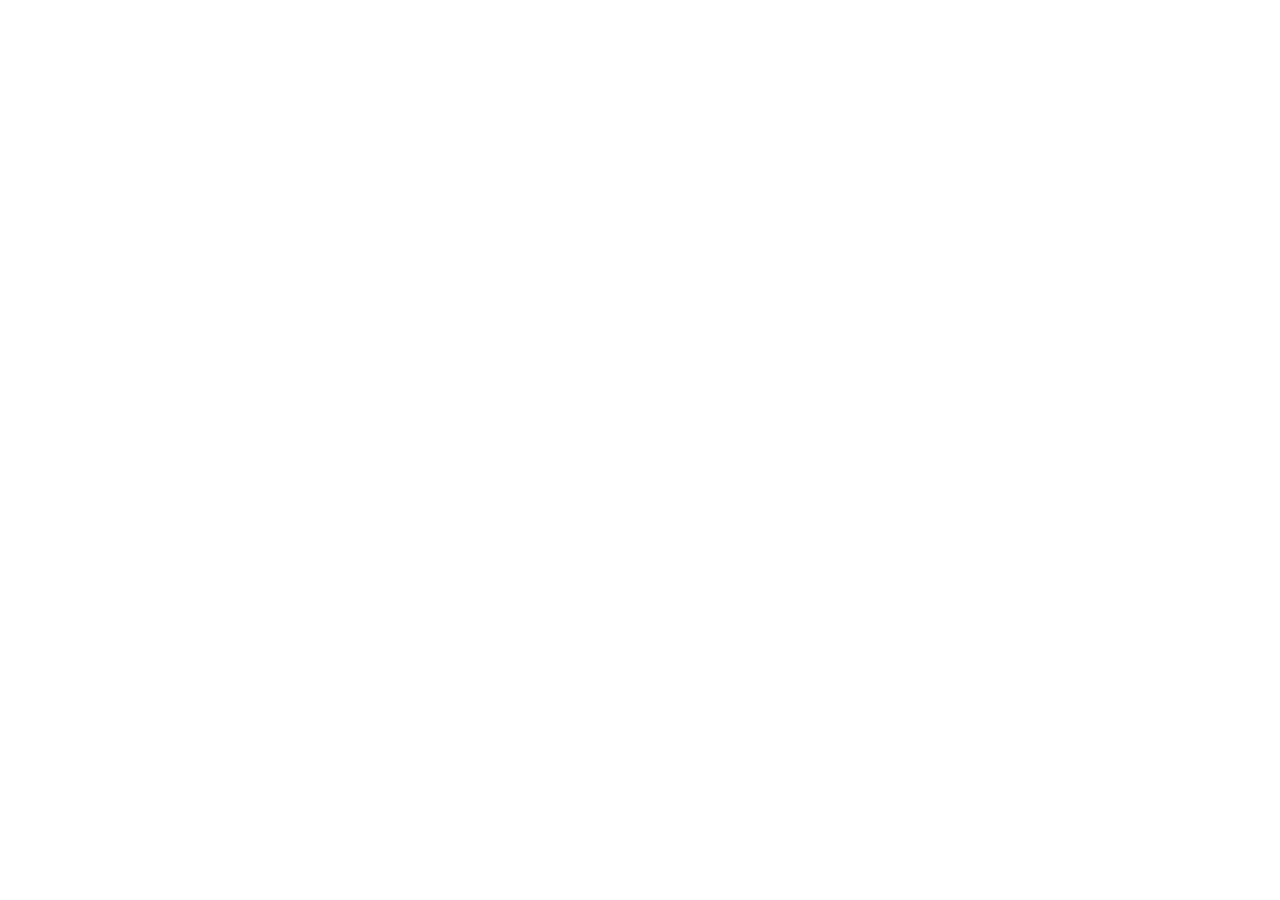
==== web/index.html @ cb4b6bca "Eventa : application Flutter d'organisation d'événements (démo) Organisateur et Creator avec interfa" ====
<!DOCTYPE html>
<html>
<head>
  <!--
    If you are serving your web app in a path other than the root, change the
    href value below to reflect the base path you are serving from.

    The path provided below has to start and end with a slash "/" in order for
    it to work correctly.

    For more details:
    * https://developer.mozilla.org/en-US/docs/Web/HTML/Element/base

    This is a placeholder for base href that will be replaced by the value of
    the `--base-href` argument provided to `flutter build`.
  -->
  <base href="$FLUTTER_BASE_HREF">

  <meta charset="UTF-8">
  <meta content="IE=Edge" http-equiv="X-UA-Compatible">
  <meta name="description" content="A new Flutter project.">

  <!-- iOS meta tags & icons -->
  <meta name="mobile-web-app-capable" content="yes">
  <meta name="apple-mobile-web-app-status-bar-style" content="black">
  <meta name="apple-mobile-web-app-title" content="eventa">
  <link rel="apple-touch-icon" href="icons/Icon-192.png">

  <!-- Favicon -->
  <link rel="icon" type="image/png" href="favicon.png"/>

  <title>eventa</title>
  <link rel="manifest" href="manifest.json">
</head>
<body>
  <!--
    You can customize the "flutter_bootstrap.js" script.
    This is useful to provide a custom configuration to the Flutter loader
    or to give the user feedback during the initialization process.

    For more details:
    * https://docs.flutter.dev/platform-integration/web/initialization
  -->
  <script src="flutter_bootstrap.js" async></script>
</body>
</html>
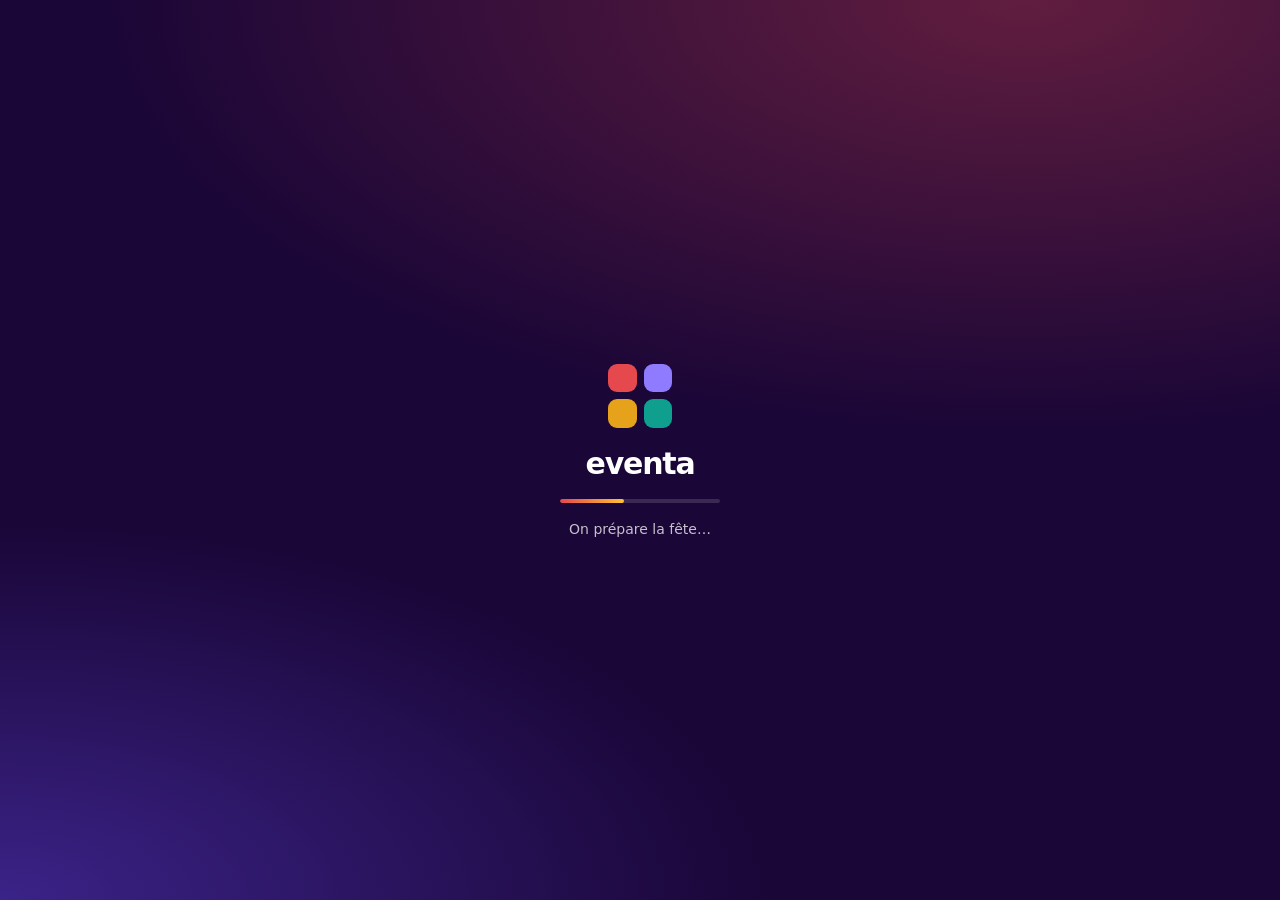
==== commit 9ddfff1e: "Prestataires, devis adaptés, offre Creator, bienvenue, landing enrichie App - 36 prestataires ajouté" ====
--- a/web/index.html
+++ b/web/index.html
@@ -1,46 +1,68 @@
 <!DOCTYPE html>
-<html>
+<html lang="fr">
 <head>
   <!--
-    If you are serving your web app in a path other than the root, change the
-    href value below to reflect the base path you are serving from.
-
-    The path provided below has to start and end with a slash "/" in order for
-    it to work correctly.
-
-    For more details:
-    * https://developer.mozilla.org/en-US/docs/Web/HTML/Element/base
-
-    This is a placeholder for base href that will be replaced by the value of
-    the `--base-href` argument provided to `flutter build`.
+    Base href remplacée par `flutter build web --base-href` (ex. /app/ sur Netlify).
   -->
   <base href="$FLUTTER_BASE_HREF">
 
   <meta charset="UTF-8">
   <meta content="IE=Edge" http-equiv="X-UA-Compatible">
-  <meta name="description" content="A new Flutter project.">
+  <meta name="viewport" content="width=device-width, initial-scale=1">
+  <meta name="description" content="Eventa : budget en FCFA, prestataires vérifiés, invités et équipe, paiement Mobile Money. Le budget parfait pour célébrer.">
+  <meta name="theme-color" content="#1A0637">
 
   <!-- iOS meta tags & icons -->
   <meta name="mobile-web-app-capable" content="yes">
   <meta name="apple-mobile-web-app-status-bar-style" content="black">
-  <meta name="apple-mobile-web-app-title" content="eventa">
+  <meta name="apple-mobile-web-app-title" content="Eventa">
   <link rel="apple-touch-icon" href="icons/Icon-192.png">
 
   <!-- Favicon -->
   <link rel="icon" type="image/png" href="favicon.png"/>
 
-  <title>eventa</title>
+  <title>Eventa</title>
   <link rel="manifest" href="manifest.json">
+
+  <!-- Écran de chargement aux couleurs d'Eventa : visible dès le premier
+       octet, pendant que le moteur de l'app se télécharge (utile sur une
+       connexion mobile lente). -->
+  <style>
+    html, body { margin: 0; height: 100%; background: #1A0637; }
+    #splash {
+      position: fixed; inset: 0; z-index: 9999; display: grid; place-items: center;
+      background: radial-gradient(120% 80% at 80% 0%, rgba(229, 72, 77, .35), transparent 60%),
+                  radial-gradient(100% 70% at 0% 100%, rgba(98, 70, 234, .45), transparent 60%),
+                  #1A0637;
+      color: #fff; font-family: system-ui, -apple-system, "Segoe UI", sans-serif;
+      transition: opacity .45s ease, visibility .45s;
+    }
+    #splash.done { opacity: 0; visibility: hidden; }
+    .sp-box { display: grid; justify-items: center; gap: 18px; text-align: center; }
+    .sp-mark { display: grid; grid-template-columns: 1fr 1fr; gap: 7px; width: 64px; height: 64px; }
+    .sp-mark i { border-radius: 9px; animation: sp-pop 1.2s ease-in-out infinite; }
+    .sp-mark i:nth-child(1) { background: #E5484D; }
+    .sp-mark i:nth-child(2) { background: #8F7BFF; animation-delay: .15s; }
+    .sp-mark i:nth-child(3) { background: #E5A21A; animation-delay: .45s; }
+    .sp-mark i:nth-child(4) { background: #0E9F8E; animation-delay: .3s; }
+    @keyframes sp-pop { 0%, 100% { transform: scale(1); } 40% { transform: scale(.72) rotate(8deg); } }
+    .sp-word { font-size: 30px; font-weight: 800; letter-spacing: -.04em; }
+    .sp-bar { width: 160px; height: 4px; border-radius: 4px; background: rgba(255, 255, 255, .14); overflow: hidden; }
+    .sp-bar i { display: block; width: 40%; height: 100%; border-radius: 4px; background: linear-gradient(90deg, #E5484D, #FFC233); animation: sp-run 1.1s ease-in-out infinite; }
+    @keyframes sp-run { from { transform: translateX(-100%); } to { transform: translateX(260%); } }
+    .sp-text { font-size: 14px; opacity: .75; }
+    @media (prefers-reduced-motion: reduce) { .sp-mark i, .sp-bar i { animation: none; } }
+  </style>
 </head>
 <body>
-  <!--
-    You can customize the "flutter_bootstrap.js" script.
-    This is useful to provide a custom configuration to the Flutter loader
-    or to give the user feedback during the initialization process.
-
-    For more details:
-    * https://docs.flutter.dev/platform-integration/web/initialization
-  -->
+  <div id="splash" role="status" aria-label="Chargement d’Eventa">
+    <div class="sp-box">
+      <div class="sp-mark" aria-hidden="true"><i></i><i></i><i></i><i></i></div>
+      <div class="sp-word">eventa</div>
+      <div class="sp-bar" aria-hidden="true"><i></i></div>
+      <div class="sp-text">On prépare la fête…</div>
+    </div>
+  </div>
   <script src="flutter_bootstrap.js" async></script>
 </body>
 </html>
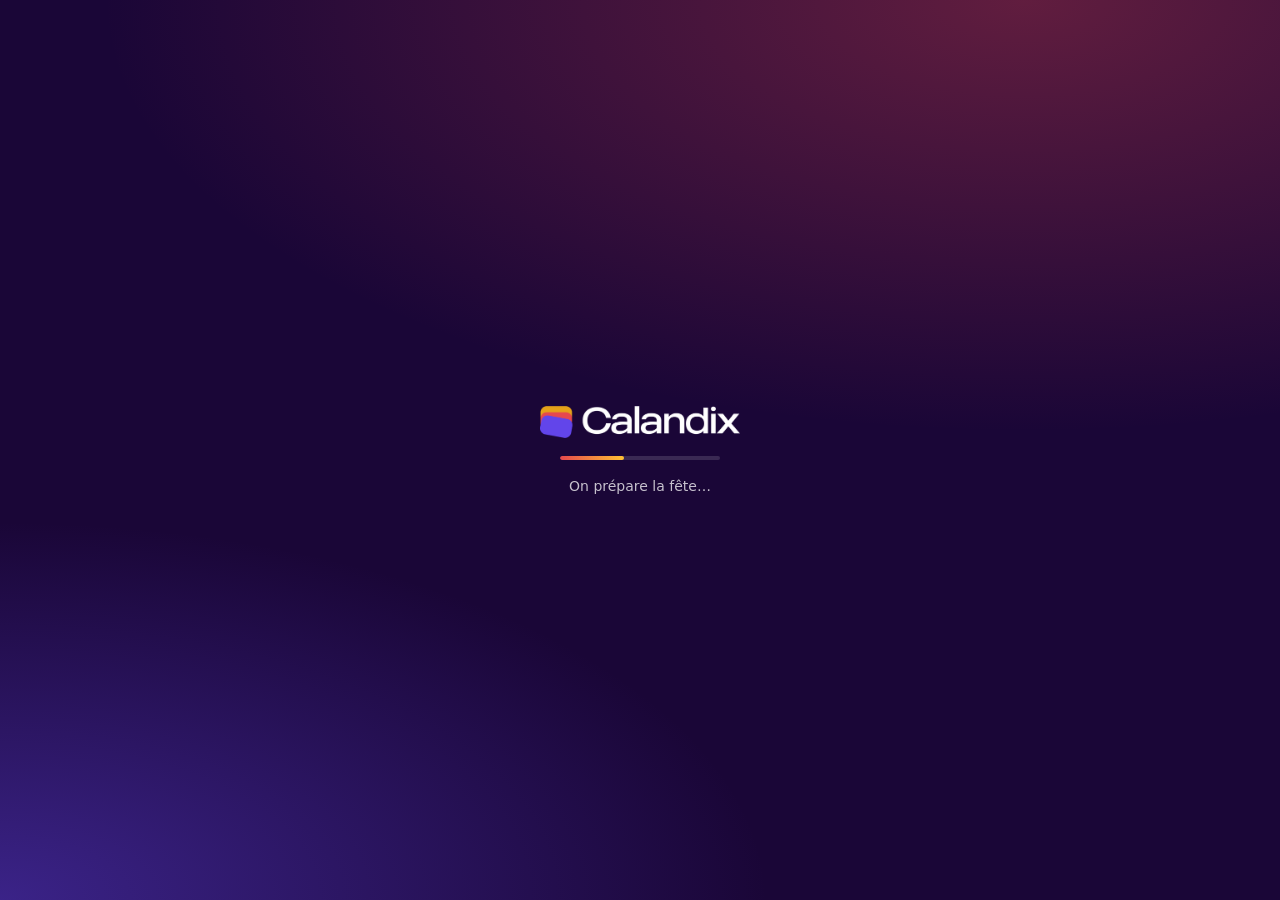
==== commit 7aca4cfd: "Eventa devient Calandix Nouveau nom et logo fourni (trois cartes + « Calandix ») sur l'app, la landi" ====
--- a/web/index.html
+++ b/web/index.html
@@ -9,22 +9,22 @@
   <meta charset="UTF-8">
   <meta content="IE=Edge" http-equiv="X-UA-Compatible">
   <meta name="viewport" content="width=device-width, initial-scale=1">
-  <meta name="description" content="Eventa : budget en FCFA, prestataires vérifiés, invités et équipe, paiement Mobile Money. Le budget parfait pour célébrer.">
+  <meta name="description" content="Calandix : prestataires vérifiés, invités et équipe au même endroit. Le budget parfait pour célébrer.">
   <meta name="theme-color" content="#1A0637">
 
   <!-- iOS meta tags & icons -->
   <meta name="mobile-web-app-capable" content="yes">
   <meta name="apple-mobile-web-app-status-bar-style" content="black">
-  <meta name="apple-mobile-web-app-title" content="Eventa">
+  <meta name="apple-mobile-web-app-title" content="Calandix">
   <link rel="apple-touch-icon" href="icons/Icon-192.png">
 
   <!-- Favicon -->
   <link rel="icon" type="image/png" href="favicon.png"/>
 
-  <title>Eventa</title>
+  <title>Calandix</title>
   <link rel="manifest" href="manifest.json">
 
-  <!-- Écran de chargement aux couleurs d'Eventa : visible dès le premier
+  <!-- Écran de chargement aux couleurs de Calandix : visible dès le premier
        octet, pendant que le moteur de l'app se télécharge (utile sur une
        connexion mobile lente). -->
   <style>
@@ -39,26 +39,19 @@
     }
     #splash.done { opacity: 0; visibility: hidden; }
     .sp-box { display: grid; justify-items: center; gap: 18px; text-align: center; }
-    .sp-mark { display: grid; grid-template-columns: 1fr 1fr; gap: 7px; width: 64px; height: 64px; }
-    .sp-mark i { border-radius: 9px; animation: sp-pop 1.2s ease-in-out infinite; }
-    .sp-mark i:nth-child(1) { background: #E5484D; }
-    .sp-mark i:nth-child(2) { background: #8F7BFF; animation-delay: .15s; }
-    .sp-mark i:nth-child(3) { background: #E5A21A; animation-delay: .45s; }
-    .sp-mark i:nth-child(4) { background: #0E9F8E; animation-delay: .3s; }
-    @keyframes sp-pop { 0%, 100% { transform: scale(1); } 40% { transform: scale(.72) rotate(8deg); } }
-    .sp-word { font-size: 30px; font-weight: 800; letter-spacing: -.04em; }
+    .sp-logo { width: 200px; height: auto; animation: sp-pop 1.6s ease-in-out infinite; }
+    @keyframes sp-pop { 0%, 100% { transform: scale(1); } 45% { transform: scale(.94); } }
     .sp-bar { width: 160px; height: 4px; border-radius: 4px; background: rgba(255, 255, 255, .14); overflow: hidden; }
     .sp-bar i { display: block; width: 40%; height: 100%; border-radius: 4px; background: linear-gradient(90deg, #E5484D, #FFC233); animation: sp-run 1.1s ease-in-out infinite; }
     @keyframes sp-run { from { transform: translateX(-100%); } to { transform: translateX(260%); } }
     .sp-text { font-size: 14px; opacity: .75; }
-    @media (prefers-reduced-motion: reduce) { .sp-mark i, .sp-bar i { animation: none; } }
+    @media (prefers-reduced-motion: reduce) { .sp-logo, .sp-bar i { animation: none; } }
   </style>
 </head>
 <body>
-  <div id="splash" role="status" aria-label="Chargement d’Eventa">
+  <div id="splash" role="status" aria-label="Chargement de Calandix">
     <div class="sp-box">
-      <div class="sp-mark" aria-hidden="true"><i></i><i></i><i></i><i></i></div>
-      <div class="sp-word">eventa</div>
+      <img class="sp-logo" src="brand/calandix-logo-light.png" width="480" height="77" alt="">
       <div class="sp-bar" aria-hidden="true"><i></i></div>
       <div class="sp-text">On prépare la fête…</div>
     </div>
